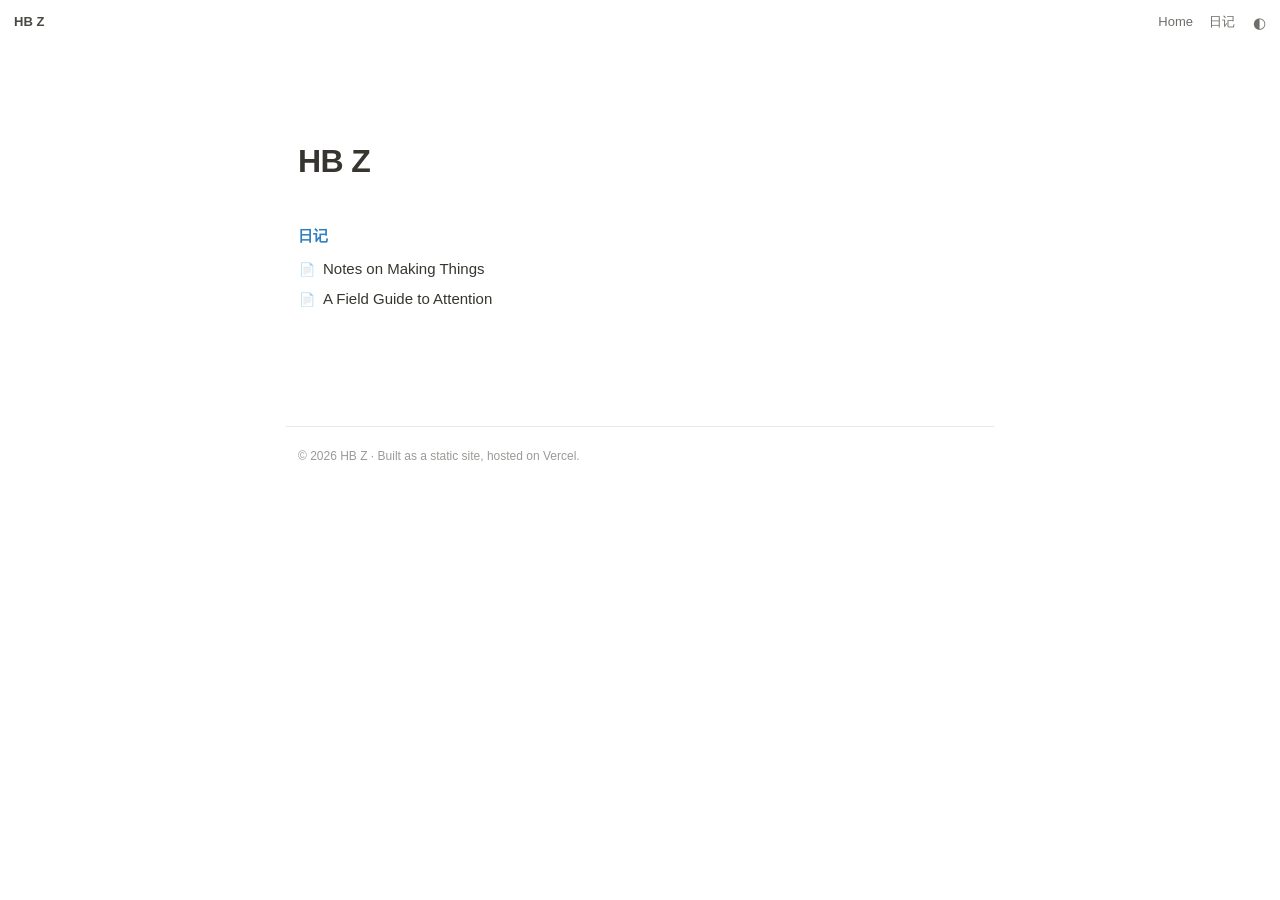
==== index.html @ 57af70c0 "fix: bust browser cache for updated layout" ====
<!doctype html>
<html lang="en">
<head>
  <meta charset="utf-8">
  <meta http-equiv="Cache-Control" content="no-cache, no-store, must-revalidate">
  <meta http-equiv="Pragma" content="no-cache">
  <meta http-equiv="Expires" content="0">
  <meta name="viewport" content="width=device-width, initial-scale=1">
  <title>Your Name</title>
  <meta name="description" content="Personal diary — notes and thoughts.">
  <link rel="icon" href="assets/favicon.svg" type="image/svg+xml">
  <link rel="stylesheet" href="assets/style.css?v=202611211835">
</head>
<body>
  <header class="topbar">
    <a class="topbar-brand" href="index.html" data-brand>Your Name</a>
    <nav data-nav></nav>
    <button class="theme-toggle" type="button" title="Toggle theme" aria-label="Toggle color theme">◐</button>
  </header>

  <main class="page"><div class="column" id="app"></div></main>
  <footer class="footer"><div class="footer-inner" data-footer></div></footer>

  <script src="assets/render.js?v=202611211835"></script>
  <script src="assets/site.js?v=202611211835"></script>
</body>
</html>
---- assets/style.css ----
/* ------------------------------------------------------------------
   Minimal Notion-like personal site
   Colors adapt to system theme; use the ☾ button in the top bar to override.
   ------------------------------------------------------------------ */

:root {
  --bg: #ffffff;
  --text: #37352f;
  --muted: #9b9a97;
  --subtle: #6f6e69;
  --line: #e9e9e7;
  --card: #f7f6f3;
  --blue: #2f7fbf;
  --red: #d44c47;
  --orange: #c48a2d;
  --green: #4f9a6a;
  --shadow: 0 1px 2px rgba(15, 15, 15, 0.06);
}

@media (prefers-color-scheme: dark) {
  :root:not([data-theme="light"]) {
    --bg: #191919;
    --text: #e8e8e6;
    --muted: #8b8b88;
    --subtle: #a8a8a5;
    --line: #2f2f2f;
    --card: #232323;
    --blue: #6ba9e0;
    --red: #ea7773;
    --orange: #dda758;
    --green: #74bd8b;
    --shadow: 0 1px 2px rgba(0, 0, 0, 0.25);
  }
}

:root[data-theme="dark"] {
  --bg: #191919;
  --text: #e8e8e6;
  --muted: #8b8b88;
  --subtle: #a8a8a5;
  --line: #2f2f2f;
  --card: #232323;
  --blue: #6ba9e0;
  --red: #ea7773;
  --orange: #dda758;
  --green: #74bd8b;
  --shadow: 0 1px 2px rgba(0, 0, 0, 0.25);
}

* { box-sizing: border-box; }

html { -webkit-text-size-adjust: 100%; }

body {
  margin: 0;
  background: var(--bg);
  color: var(--text);
  font-family: -apple-system, BlinkMacSystemFont, "Segoe UI", "PingFang SC",
    "Hiragino Sans GB", "Microsoft YaHei", Roboto, Helvetica, Arial, sans-serif;
  font-size: 15px;
  line-height: 1.65;
  -webkit-font-smoothing: antialiased;
  transition: background-color 160ms ease, color 160ms ease;
}

a { color: inherit; }

/* --- top bar ------------------------------------------------------- */

.topbar {
  position: sticky;
  top: 0;
  z-index: 10;
  height: 45px;
  display: flex;
  align-items: center;
  gap: 18px;
  padding: 0 14px;
  background: color-mix(in srgb, var(--bg) 92%, transparent);
  backdrop-filter: saturate(180%) blur(12px);
  border-bottom: 1px solid transparent;
}

.topbar-brand {
  font-size: 13px;
  font-weight: 600;
  text-decoration: none;
  white-space: nowrap;
  opacity: 0.9;
}

.topbar-brand:hover { opacity: 1; }

.topbar nav {
  margin-left: auto;
  display: flex;
  align-items: center;
  gap: 16px;
}

.topbar nav a,
.theme-toggle {
  font-size: 13px;
  color: var(--subtle);
  text-decoration: none;
  background: none;
  border: 0;
  padding: 0;
  cursor: pointer;
  font-family: inherit;
}

.topbar nav a:hover,
.theme-toggle:hover { color: var(--text); }

.theme-toggle { font-size: 15px; line-height: 1; }

/* --- page shell ---------------------------------------------------- */

.page {
  width: 708px;
  max-width: 100%;
  margin: 0 auto;
  padding: 96px 12px 110px;
}

.column {
  max-width: 460px;
}

.avatar {
  width: 126px;
  height: 126px;
  display: block;
  border-radius: 3px;
  background: #fff;
  box-shadow: var(--shadow);
  margin-bottom: 18px;
}

h1 {
  font-size: 32px;
  line-height: 1.25;
  letter-spacing: -0.02em;
  font-weight: 700;
  margin: 0 0 4px;
}

.meta {
  color: var(--muted);
  font-size: 14px;
  margin: 0 0 8px;
}

section { margin-top: 44px; }

h2 {
  font-size: 15px;
  font-weight: 700;
  line-height: 1.4;
  margin: 0 0 10px;
}

.h-writings { color: var(--blue); }
.h-photos { color: var(--red); }
.h-about { color: var(--orange); }
.h-notes { color: var(--green); }

/* --- link lists ---------------------------------------------------- */

.link-list {
  list-style: none;
  padding: 0;
  margin: 0;
}

.link-list li { margin: 3px 0; }

.link-list a {
  text-decoration: none;
  display: inline-flex;
  align-items: baseline;
  gap: 8px;
  padding: 1px 0;
}

.link-list a:hover { text-decoration: underline; }

.icon {
  display: inline-block;
  width: 17px;
  text-align: center;
  flex: 0 0 17px;
  font-size: 13px;
  opacity: 0.85;
}

/* --- about --------------------------------------------------------- */

.bio {
  font-weight: 600;
  margin: 0 0 10px;
}

.quote {
  color: var(--muted);
  font-style: italic;
  margin: 0 0 12px;
}

.social p { margin: 2px 0; }

/* --- article ------------------------------------------------------- */

.back-link {
  display: inline-block;
  color: var(--muted);
  text-decoration: none;
  font-size: 13px;
  margin-bottom: 28px;
}

.back-link:hover { color: var(--text); text-decoration: underline; }

article h1 { font-size: 34px; margin-bottom: 6px; }

article .lede {
  color: var(--subtle);
  margin: 14px 0 26px;
}

article ol {
  padding-left: 24px;
  margin: 0;
}

article ol li {
  margin: 0 0 14px;
  padding-left: 4px;
  line-height: 1.72;
}

article p { margin: 0 0 16px; }

article h2 { font-size: 19px; margin: 30px 0 10px; }
article h3 { font-size: 16px; margin: 24px 0 8px; }

article ul {
  padding-left: 22px;
  margin: 0 0 16px;
}

article ul li { margin: 0 0 8px; }

article blockquote {
  margin: 0 0 18px;
  padding: 2px 0 2px 16px;
  border-left: 3px solid var(--line);
  color: var(--subtle);
}

article pre {
  background: var(--card);
  border-radius: 4px;
  padding: 14px 16px;
  overflow-x: auto;
  margin: 0 0 18px;
}

article code {
  font-family: ui-monospace, SFMono-Regular, Menlo, Consolas, monospace;
  font-size: 0.9em;
}

article img {
  max-width: 100%;
  border-radius: 3px;
  margin: 4px 0 18px;
}

.edit-link {
  margin-top: 36px;
  padding-top: 14px;
  border-top: 1px solid var(--line);
  font-size: 13px;
}

.edit-link a {
  color: var(--muted);
  text-decoration: none;
}

.edit-link a:hover { color: var(--blue); text-decoration: underline; }

.signature {
  text-align: right;
  color: var(--muted);
  font-style: italic;
  margin-top: 30px;
}

hr {
  border: 0;
  border-top: 1px solid var(--line);
  margin: 34px 0;
}

/* --- photo gallery ------------------------------------------------- */

.album { margin-top: 44px; }

.grid {
  display: grid;
  grid-template-columns: repeat(3, 1fr);
  gap: 10px;
}

.grid figure { margin: 0; }

.grid img {
  width: 100%;
  aspect-ratio: 4 / 3;
  object-fit: cover;
  display: block;
  border-radius: 2px;
  background: var(--card);
  box-shadow: var(--shadow);
  transition: transform 180ms ease;
}

.grid img:hover { transform: translateY(-2px); }

.grid figcaption {
  font-size: 12px;
  color: var(--muted);
  margin-top: 5px;
  line-height: 1.4;
}

/* --- footer -------------------------------------------------------- */

.footer {
  width: 708px;
  max-width: 100%;
  margin: 0 auto;
  padding: 20px 12px 44px;
  border-top: 1px solid var(--line);
  color: var(--muted);
  font-size: 12px;
}

.footer-inner { max-width: 460px; }

.footer a { text-decoration: none; }
.footer a:hover { text-decoration: underline; }

/* --- responsive ---------------------------------------------------- */

@media (max-width: 760px) {
  .page { width: 100%; padding: 56px 24px 80px; }
  .footer { width: 100%; padding: 20px 24px 36px; }
  .grid { grid-template-columns: repeat(2, 1fr); }
  .topbar nav { gap: 12px; }
  h1, article h1 { font-size: 28px; }
}
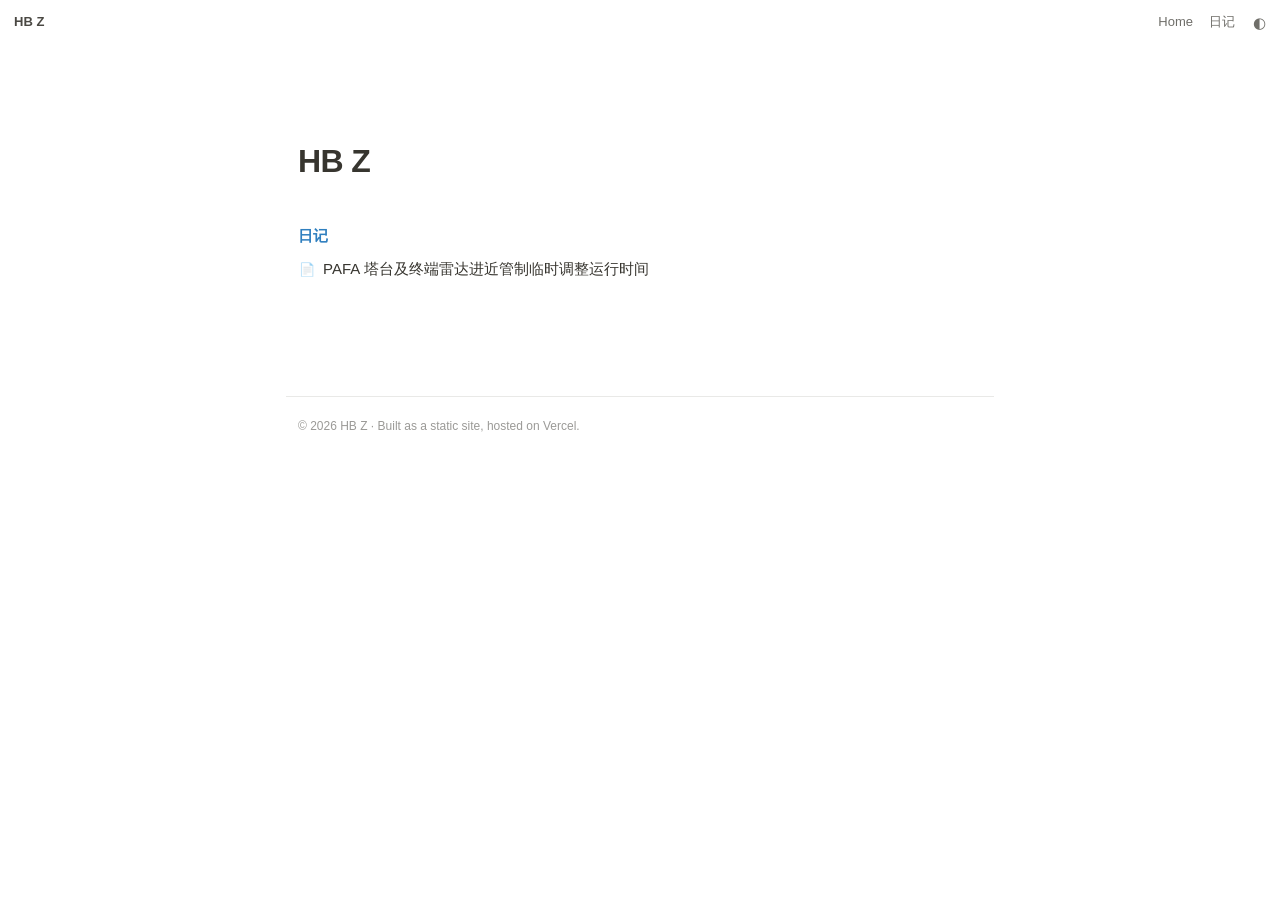
==== commit d5280bd8: "fix: support vercel cleanUrls for post page" ====
--- a/index.html
+++ b/index.html
@@ -9,7 +9,7 @@
   <title>Your Name</title>
   <meta name="description" content="Personal diary — notes and thoughts.">
   <link rel="icon" href="assets/favicon.svg" type="image/svg+xml">
-  <link rel="stylesheet" href="assets/style.css?v=202611211835">
+  <link rel="stylesheet" href="assets/style.css?v=202611211854">
 </head>
 <body>
   <header class="topbar">
@@ -21,7 +21,7 @@
   <main class="page"><div class="column" id="app"></div></main>
   <footer class="footer"><div class="footer-inner" data-footer></div></footer>
 
-  <script src="assets/render.js?v=202611211835"></script>
-  <script src="assets/site.js?v=202611211835"></script>
+  <script src="assets/render.js?v=202611211854"></script>
+  <script src="assets/site.js?v=202611211854"></script>
 </body>
 </html>
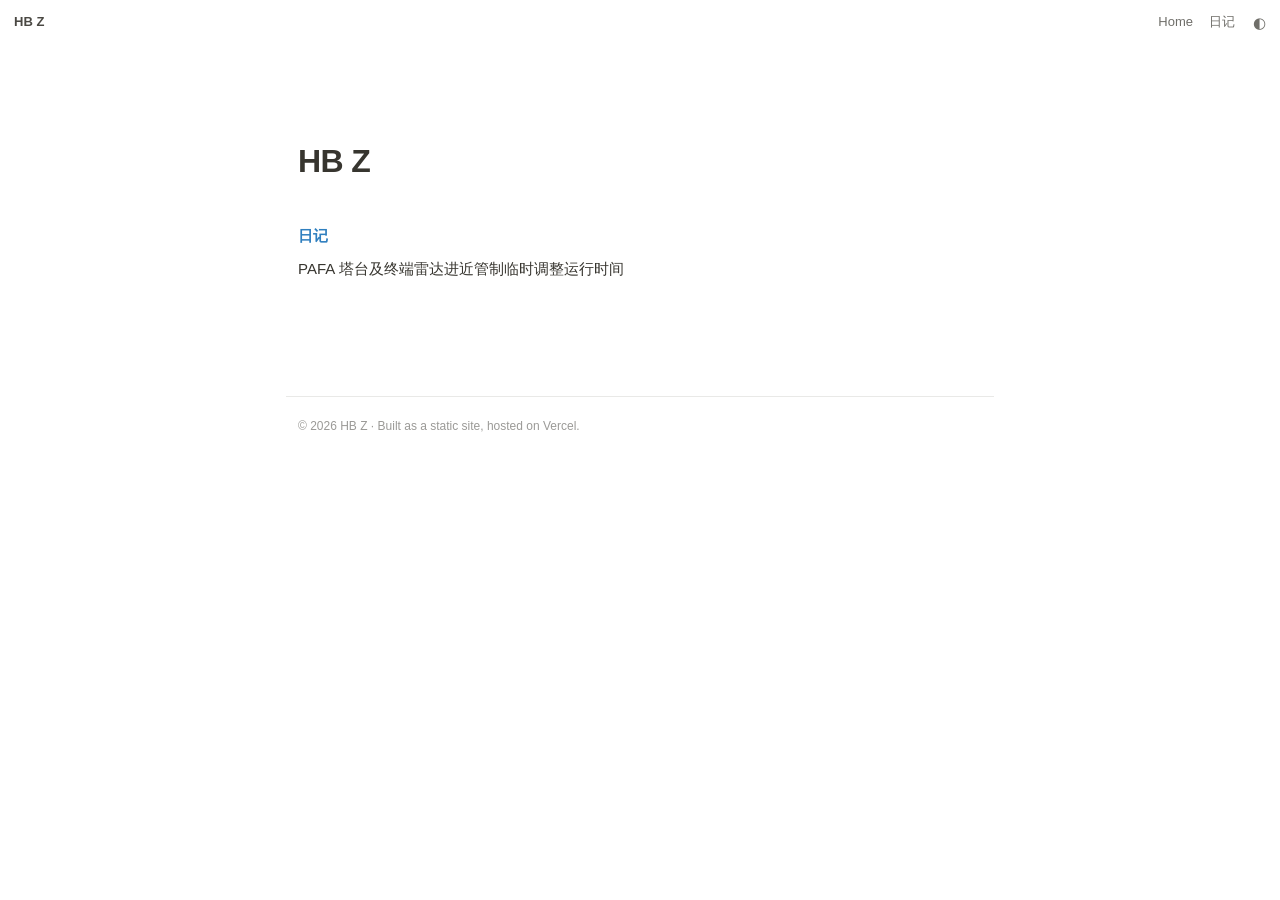
==== commit d0dcb695: "style: remove article list icon" ====
--- a/index.html
+++ b/index.html
@@ -9,7 +9,7 @@
   <title>Your Name</title>
   <meta name="description" content="Personal diary — notes and thoughts.">
   <link rel="icon" href="assets/favicon.svg" type="image/svg+xml">
-  <link rel="stylesheet" href="assets/style.css?v=202611211854">
+  <link rel="stylesheet" href="assets/style.css?v=202611211857">
 </head>
 <body>
   <header class="topbar">
@@ -21,7 +21,7 @@
   <main class="page"><div class="column" id="app"></div></main>
   <footer class="footer"><div class="footer-inner" data-footer></div></footer>
 
-  <script src="assets/render.js?v=202611211854"></script>
-  <script src="assets/site.js?v=202611211854"></script>
+  <script src="assets/render.js?v=202611211857"></script>
+  <script src="assets/site.js?v=202611211857"></script>
 </body>
 </html>
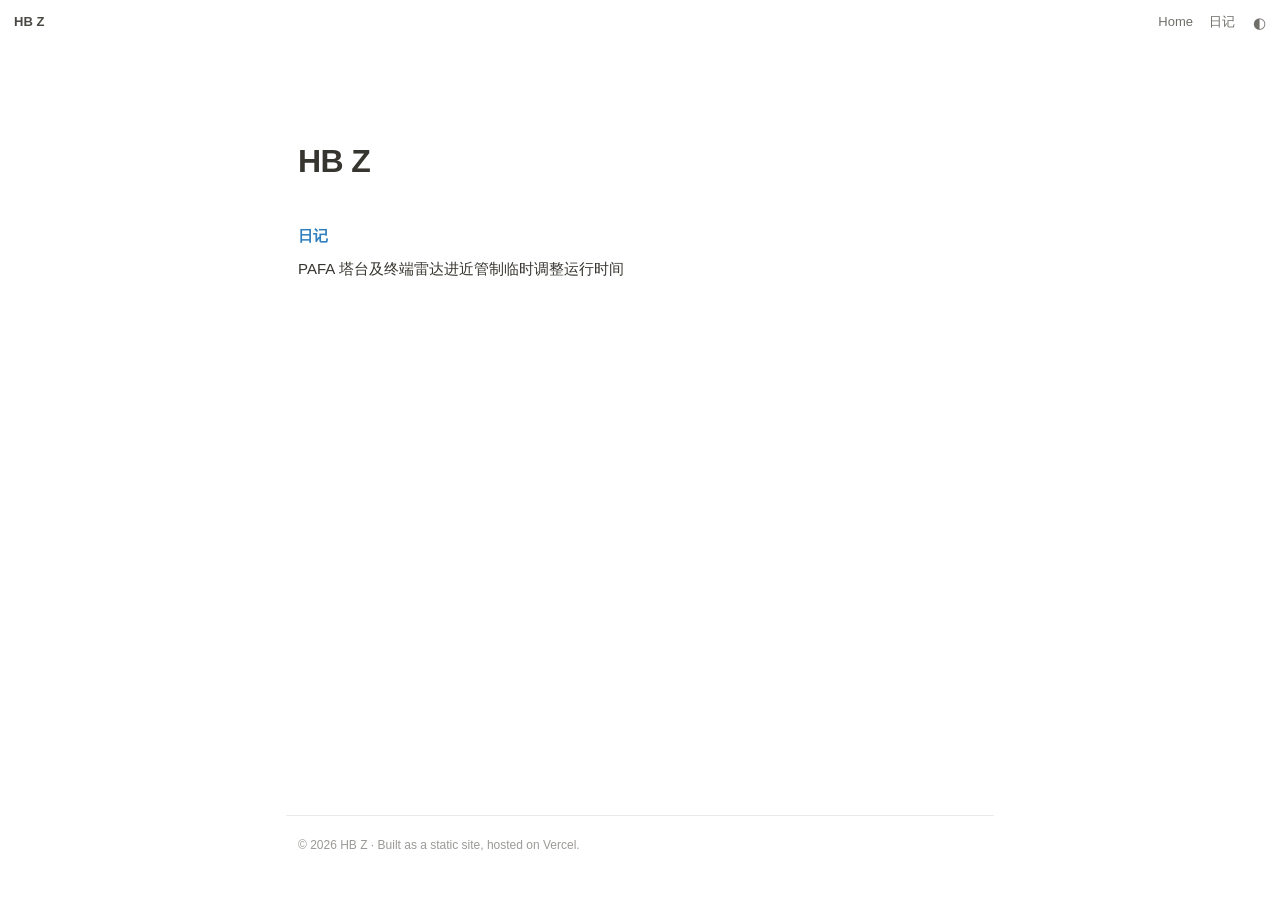
==== commit 0f2758ac: "style: pin footer to viewport bottom" ====
--- a/index.html
+++ b/index.html
@@ -9,7 +9,7 @@
   <title>Your Name</title>
   <meta name="description" content="Personal diary — notes and thoughts.">
   <link rel="icon" href="assets/favicon.svg" type="image/svg+xml">
-  <link rel="stylesheet" href="assets/style.css?v=202611211857">
+  <link rel="stylesheet" href="assets/style.css?v=202611211862">
 </head>
 <body>
   <header class="topbar">
@@ -21,7 +21,7 @@
   <main class="page"><div class="column" id="app"></div></main>
   <footer class="footer"><div class="footer-inner" data-footer></div></footer>
 
-  <script src="assets/render.js?v=202611211857"></script>
-  <script src="assets/site.js?v=202611211857"></script>
+  <script src="assets/render.js?v=202611211862"></script>
+  <script src="assets/site.js?v=202611211862"></script>
 </body>
 </html>
--- a/assets/style.css
+++ b/assets/style.css
@@ -53,6 +53,9 @@
 
 body {
   margin: 0;
+  min-height: 100vh;
+  display: flex;
+  flex-direction: column;
   background: var(--bg);
   color: var(--text);
   font-family: -apple-system, BlinkMacSystemFont, "Segoe UI", "PingFang SC",
@@ -71,6 +74,7 @@
   position: sticky;
   top: 0;
   z-index: 10;
+  flex: 0 0 auto;
   height: 45px;
   display: flex;
   align-items: center;
@@ -122,10 +126,24 @@
   max-width: 100%;
   margin: 0 auto;
   padding: 96px 12px 110px;
+  flex: 1 0 auto;
 }
 
 .column {
   max-width: 460px;
+}
+
+/* Article pages use a much wider reading column than the home page. */
+.page-post {
+  width: 1040px;
+}
+
+.page-post .column {
+  max-width: 960px;
+}
+
+.page-post + .footer {
+  width: 1040px;
 }
 
 .avatar {
@@ -343,6 +361,7 @@
   width: 708px;
   max-width: 100%;
   margin: 0 auto;
+  flex: 0 0 auto;
   padding: 20px 12px 44px;
   border-top: 1px solid var(--line);
   color: var(--muted);
@@ -357,8 +376,8 @@
 /* --- responsive ---------------------------------------------------- */
 
 @media (max-width: 760px) {
-  .page { width: 100%; padding: 56px 24px 80px; }
-  .footer { width: 100%; padding: 20px 24px 36px; }
+  .page, .page-post { width: 100%; padding: 56px 24px 80px; }
+  .footer, .page-post + .footer { width: 100%; padding: 20px 24px 36px; }
   .grid { grid-template-columns: repeat(2, 1fr); }
   .topbar nav { gap: 12px; }
   h1, article h1 { font-size: 28px; }
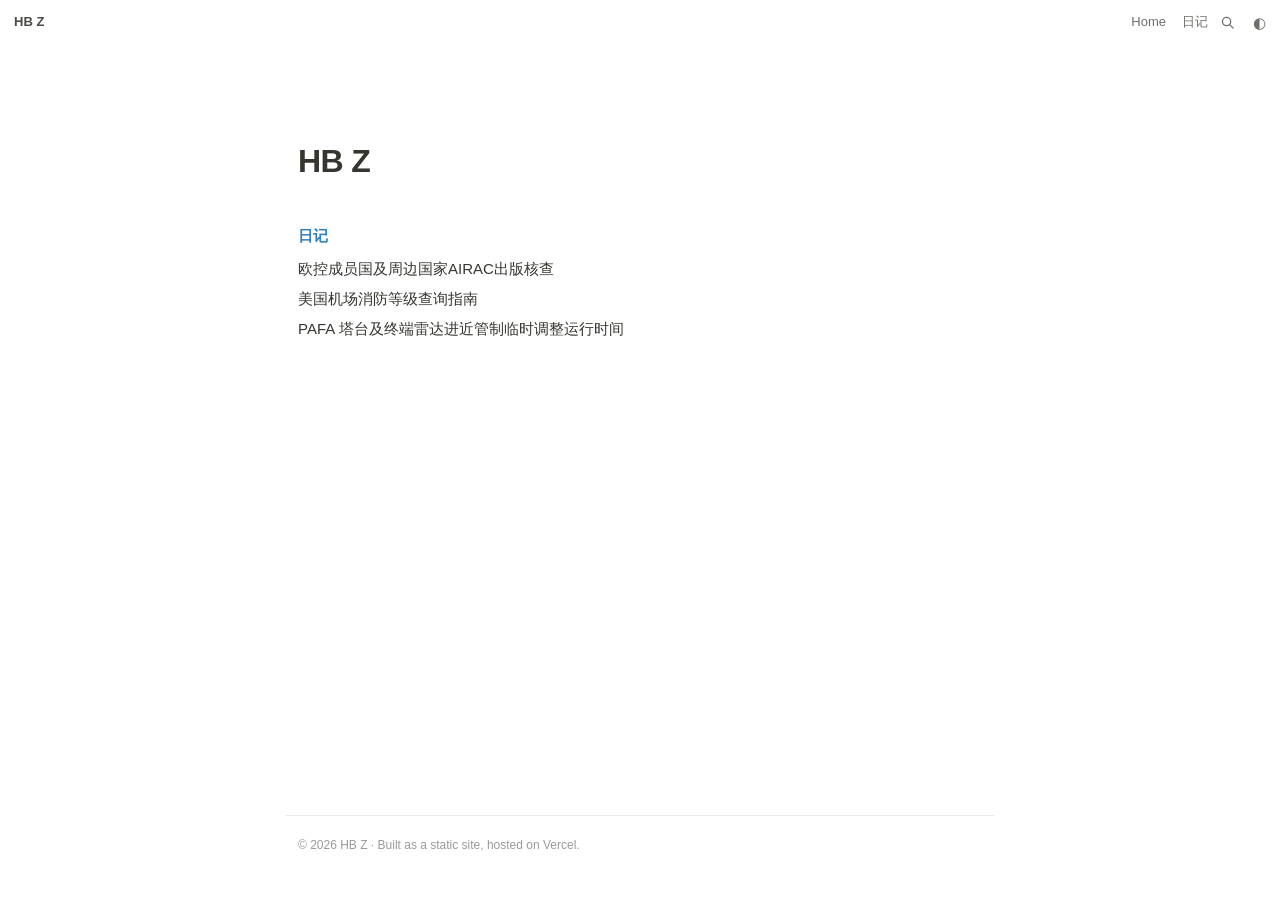
==== commit bf70ffbe: "feat: add search across diary posts" ====
--- a/index.html
+++ b/index.html
@@ -9,7 +9,7 @@
   <title>Your Name</title>
   <meta name="description" content="Personal diary — notes and thoughts.">
   <link rel="icon" href="assets/favicon.svg" type="image/svg+xml">
-  <link rel="stylesheet" href="assets/style.css?v=202611211862">
+  <link rel="stylesheet" href="assets/style.css?v=202611211929">
 </head>
 <body>
   <header class="topbar">
@@ -21,7 +21,7 @@
   <main class="page"><div class="column" id="app"></div></main>
   <footer class="footer"><div class="footer-inner" data-footer></div></footer>
 
-  <script src="assets/render.js?v=202611211862"></script>
-  <script src="assets/site.js?v=202611211862"></script>
+  <script src="assets/render.js?v=202611211929"></script>
+  <script src="assets/site.js?v=202611211929"></script>
 </body>
 </html>
--- a/assets/style.css
+++ b/assets/style.css
@@ -103,7 +103,8 @@
 }
 
 .topbar nav a,
-.theme-toggle {
+.theme-toggle,
+.search-toggle {
   font-size: 13px;
   color: var(--subtle);
   text-decoration: none;
@@ -115,9 +116,140 @@
 }
 
 .topbar nav a:hover,
-.theme-toggle:hover { color: var(--text); }
+.theme-toggle:hover,
+.search-toggle:hover { color: var(--text); }
 
 .theme-toggle { font-size: 15px; line-height: 1; }
+
+.search-toggle {
+  display: inline-flex;
+  align-items: center;
+  margin-left: -4px;
+}
+
+.search-toggle svg { display: block; }
+
+/* --- search overlay ------------------------------------------------ */
+
+.search-overlay {
+  position: fixed;
+  inset: 0;
+  z-index: 100;
+  display: none;
+  justify-content: center;
+  align-items: flex-start;
+  padding: 14vh 20px 20px;
+}
+
+.search-overlay.is-open { display: flex; }
+
+.search-backdrop {
+  position: absolute;
+  inset: 0;
+  background: rgba(15, 15, 15, 0.32);
+  backdrop-filter: blur(2px);
+}
+
+.search-box {
+  position: relative;
+  width: 560px;
+  max-width: 100%;
+  max-height: 72vh;
+  display: flex;
+  flex-direction: column;
+  background: var(--bg);
+  color: var(--text);
+  border: 1px solid var(--line);
+  border-radius: 10px;
+  box-shadow: 0 16px 48px rgba(0, 0, 0, 0.22);
+  overflow: hidden;
+}
+
+.search-field {
+  display: flex;
+  align-items: center;
+  gap: 10px;
+  padding: 13px 16px;
+  border-bottom: 1px solid var(--line);
+  color: var(--muted);
+}
+
+.search-field input {
+  flex: 1;
+  min-width: 0;
+  border: 0;
+  outline: 0;
+  background: transparent;
+  color: var(--text);
+  font-family: inherit;
+  font-size: 15px;
+  line-height: 1.4;
+}
+
+.search-field input::placeholder { color: var(--muted); }
+.search-field input::-webkit-search-cancel-button { cursor: pointer; }
+
+.search-esc {
+  flex: 0 0 auto;
+  font-family: inherit;
+  font-size: 11px;
+  color: var(--muted);
+  border: 1px solid var(--line);
+  border-radius: 4px;
+  padding: 1px 6px;
+  cursor: pointer;
+  background: var(--card);
+}
+
+.search-esc:hover { color: var(--text); }
+
+.search-results {
+  overflow-y: auto;
+  padding: 8px;
+}
+
+.search-result {
+  display: block;
+  padding: 9px 10px;
+  border-radius: 6px;
+  text-decoration: none;
+  color: var(--text);
+}
+
+.search-result:hover,
+.search-result:focus-visible {
+  background: var(--card);
+  outline: none;
+}
+
+.search-result-title {
+  display: block;
+  font-size: 14px;
+  font-weight: 600;
+  line-height: 1.4;
+}
+
+.search-result-snippet {
+  display: block;
+  font-size: 12px;
+  color: var(--muted);
+  line-height: 1.5;
+  margin-top: 3px;
+}
+
+.search-result mark {
+  background: transparent;
+  color: var(--blue);
+  font-weight: 700;
+}
+
+.search-empty {
+  color: var(--muted);
+  font-size: 13px;
+  text-align: center;
+  margin: 0;
+  padding: 30px 12px;
+}
 
 /* --- page shell ---------------------------------------------------- */
 
@@ -380,5 +512,6 @@
   .footer, .page-post + .footer { width: 100%; padding: 20px 24px 36px; }
   .grid { grid-template-columns: repeat(2, 1fr); }
   .topbar nav { gap: 12px; }
+  .search-overlay { padding: 9vh 12px 12px; }
   h1, article h1 { font-size: 28px; }
 }
